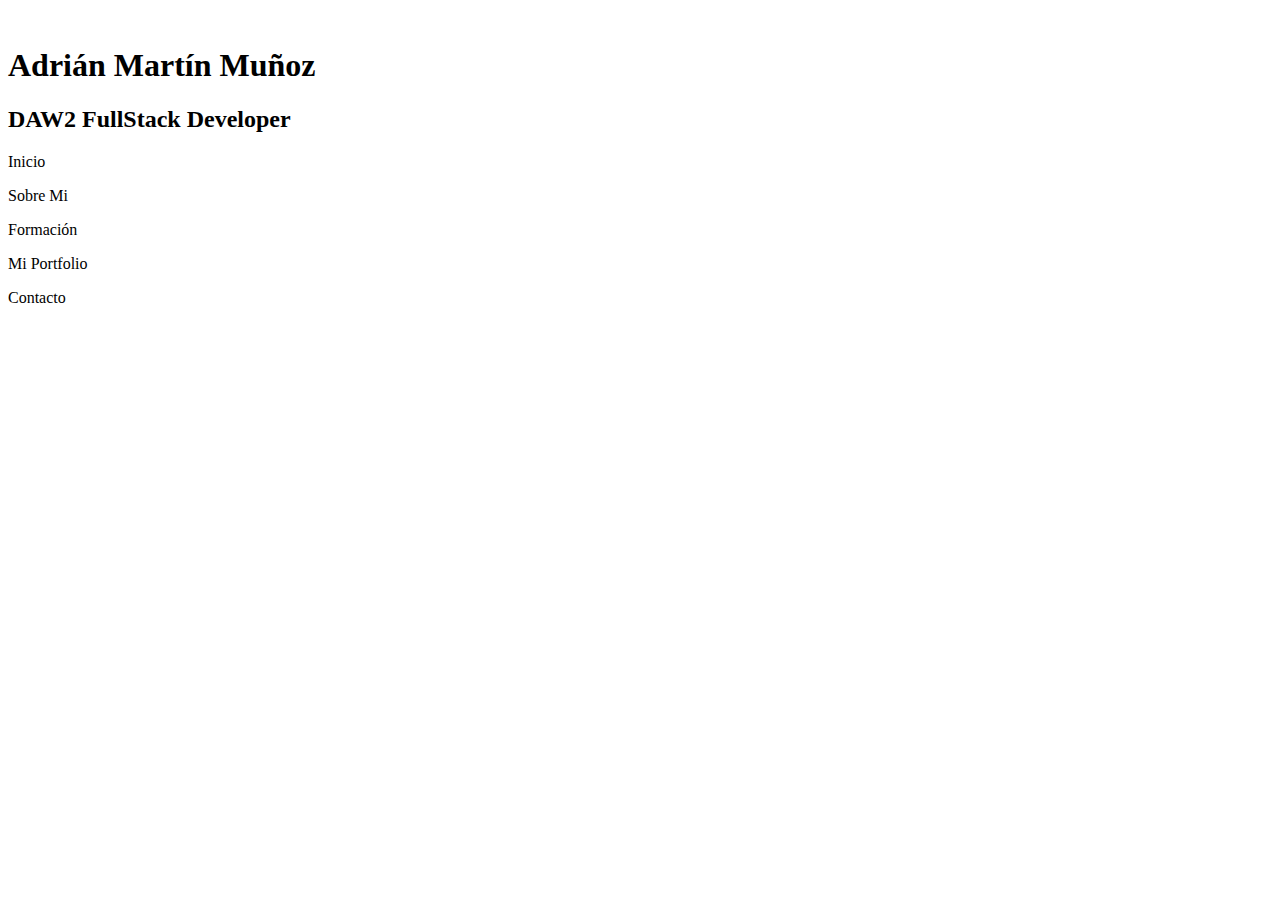
==== Porfolio/index.html @ 2fa80abe "Inicio de la web de mi portfolio" ====
<!DOCTYPE html>
<html lang="es">
<head>
    <meta charset="UTF-8">
    <meta name="viewport" content="width=device-width, initial-scale=1.0">
    <title>Portfolio</title>
</head>
<body>
    <div>
        <div>
            <img src="" alt="">
        </div>
        <h1>Adrián Martín Muñoz</h1>
        <h2>DAW2 FullStack Developer</h2>
        <div><p>Inicio</p></div>
        <div><p>Sobre Mi</p></div>
        <div><p>Formación</p></div>
        <div><p>Mi Portfolio</p></div>
        <div><p>Contacto</p></div>
    </div>
    <div></div>
</body>
</html>
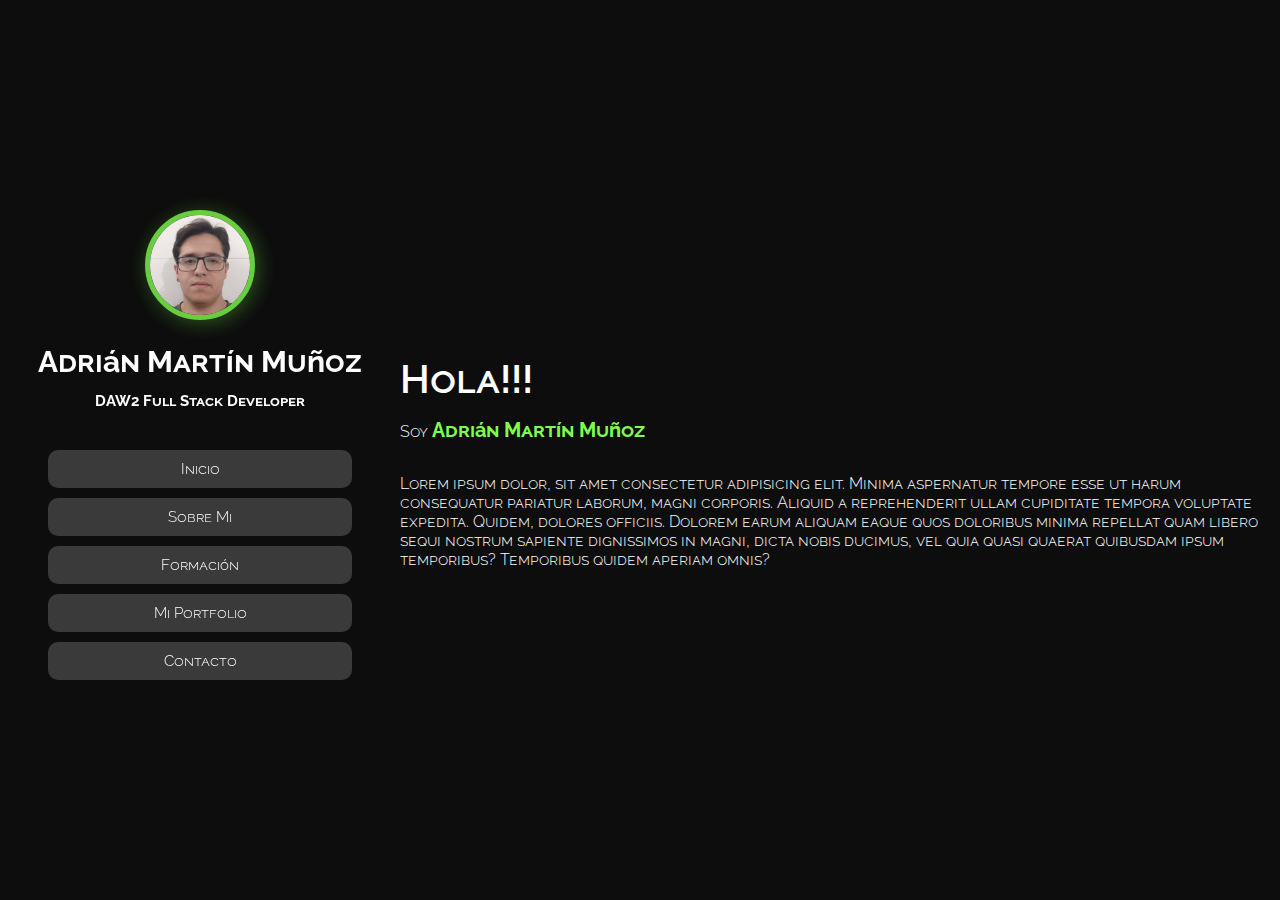
==== commit 4b0c4780: "se añaden los estilos css al section de inicio y al nav, ademas de agregar la foto del usuario" ====
--- a/Porfolio/index.html
+++ b/Porfolio/index.html
@@ -4,20 +4,60 @@
     <meta charset="UTF-8">
     <meta name="viewport" content="width=device-width, initial-scale=1.0">
     <title>Portfolio</title>
+    <link rel="stylesheet" href="./css/style.css">
 </head>
 <body>
-    <div>
-        <div>
-            <img src="" alt="">
+    <div class="container">
+        <nav class="profile">
+            <div class="profile__box">
+                <div class="profile__boximg">
+                    <img class="profile__boximg--img" src="./asstets/images/IMG_20230925_114000.jpg" alt="">
+                </div>
+                <h1 class="profile__h1">Adrián Martín Muñoz</h1>
+                <h2 class="profile__h2">DAW2 Full Stack Developer</h2>
+                <div class="profile__div"><a href="#info1" class="profile__div--a inicio">Inicio</a></div>
+                <div class="profile__div"><a href="#info2" class="profile__div--a sobreMi">Sobre Mi</a></div>
+                <div class="profile__div"><a href="#info3" class="profile__div--a formacion">Formación</a></div>
+                <div class="profile__div"><a href="#info4" class="profile__div--a miPortflio">Mi Portfolio</a></div>
+                <div class="profile__div"><a href="#info5" class="profile__div--a contacto">Contacto</a></div>
+            </div>
+        </nav>
+        <div class="data">
+            <section class="inicio info" id="info1">
+                <p class="data__hi">Hola!!!</p>
+                <p class="data__name">Soy <span class="inicio__span">Adrián Martín Muñoz</span></p>
+                <p class="data__info">Lorem ipsum dolor, sit amet consectetur adipisicing elit. Minima aspernatur tempore esse ut harum consequatur pariatur laborum, magni corporis. Aliquid a reprehenderit ullam cupiditate tempora voluptate expedita. Quidem, dolores officiis.
+                Dolorem earum aliquam eaque quos doloribus minima repellat quam libero sequi nostrum sapiente dignissimos in magni, dicta nobis ducimus, vel quia quasi quaerat quibusdam ipsum temporibus? Temporibus quidem aperiam omnis?</p>
+            </section>
+            <section class="SobreMi info" id="info2">
+                <p class="data__hi">Hola!!!</p>
+                <p class="data__name">Soy <span>Adrián Martín</span></p>
+                <p class="data__info">Lorem ipsum dolor, sit amet consectetur adipisicing elit. Minima aspernatur tempore esse ut harum consequatur pariatur laborum, magni corporis. Aliquid a reprehenderit ullam cupiditate tempora voluptate expedita. Quidem, dolores officiis.
+                Dolorem earum aliquam eaque quos doloribus minima repellat quam libero sequi nostrum sapiente dignissimos in magni, dicta nobis ducimus, vel quia quasi quaerat quibusdam ipsum temporibus? Temporibus quidem aperiam omnis?</p>
+            </section>
+            <section class="inicio info" id="info3">
+                <p class="data__hi">Hola!!!</p>
+                <p class="data__name">Soy <span>Adrián Martín</span></p>
+                <p class="data__info">Lorem ipsum dolor, sit amet consectetur adipisicing elit. Minima aspernatur tempore esse ut harum consequatur pariatur laborum, magni corporis. Aliquid a reprehenderit ullam cupiditate tempora voluptate expedita. Quidem, dolores officiis.
+                Dolorem earum aliquam eaque quos doloribus minima repellat quam libero sequi nostrum sapiente dignissimos in magni, dicta nobis ducimus, vel quia quasi quaerat quibusdam ipsum temporibus? Temporibus quidem aperiam omnis?</p>
+            </section>
+            <section class="SobreMi info" id="info4">
+                <p class="data__hi">Hola!!!</p>
+                <p class="data__name">Soy <span>Adrián Martín</span></p>
+                <p class="data__info">Lorem ipsum dolor, sit amet consectetur adipisicing elit. Minima aspernatur tempore esse ut harum consequatur pariatur laborum, magni corporis. Aliquid a reprehenderit ullam cupiditate tempora voluptate expedita. Quidem, dolores officiis.
+                Dolorem earum aliquam eaque quos doloribus minima repellat quam libero sequi nostrum sapiente dignissimos in magni, dicta nobis ducimus, vel quia quasi quaerat quibusdam ipsum temporibus? Temporibus quidem aperiam omnis?</p>
+            </section>
+            <section class="SobreMi info" id="info5">
+                <p class="data__hi">Hola!!!</p>
+                <p class="data__name">Soy <span>Adrián Martín</span></p>
+                <p class="data__info">Lorem ipsum dolor, sit amet consectetur adipisicing elit. Minima aspernatur tempore esse ut harum consequatur pariatur laborum, magni corporis. Aliquid a reprehenderit ullam cupiditate tempora voluptate expedita. Quidem, dolores officiis.
+                Dolorem earum aliquam eaque quos doloribus minima repellat quam libero sequi nostrum sapiente dignissimos in magni, dicta nobis ducimus, vel quia quasi quaerat quibusdam ipsum temporibus? Temporibus quidem aperiam omnis?</p>
+            </section>
+            
+        
         </div>
-        <h1>Adrián Martín Muñoz</h1>
-        <h2>DAW2 FullStack Developer</h2>
-        <div><p>Inicio</p></div>
-        <div><p>Sobre Mi</p></div>
-        <div><p>Formación</p></div>
-        <div><p>Mi Portfolio</p></div>
-        <div><p>Contacto</p></div>
     </div>
-    <div></div>
+<script src="./js/porfolio.js"></script>    
 </body>
+
 </html>--- a/Porfolio/css/style.css
+++ b/Porfolio/css/style.css
@@ -0,0 +1,94 @@
+@import url('https://fonts.googleapis.com/css2?family=Raleway:ital,wght@0,100..900;1,100..900&display=swap');
+
+body {
+    background-color: rgba(0, 0, 0, 0.95);
+    color: white;
+    margin: 0;
+    font-variant: small-caps;
+    font-family: "Raleway";
+    font-weight: 300;
+}
+
+.container {
+    display: flex;
+    justify-content: center; 
+    margin: 0 auto;
+    height: 100vh; 
+    overflow-y: scroll; 
+    scroll-snap-type: y mandatory;
+    scroll-behavior:smooth;
+}
+
+.profile {
+    min-width: 400px;
+    margin: 0;
+    display: flex; 
+    justify-content: center; 
+    position: sticky;
+    top: 0;
+    height: 100vh;
+    align-items: center;
+    text-align: center;
+}
+
+.profile__boximg--img{
+    width: 100px;
+    border-radius: 100%; 
+    border: 5px solid rgba(127, 255, 77, 0.8);
+    box-shadow: 3px 3px 20px rgba(127, 255, 77, 0.3);
+    margin-bottom: 0;
+}
+
+.profile__h1{
+    font-size: 30px;
+    margin-bottom: 0;
+}
+
+.profile__h2{
+    font-size: 15px;
+    margin-bottom: 40px;
+}
+
+.profile__div--a{
+    font-size: 15px;
+    text-decoration: none;
+    color: white;
+    padding: 5px 90px;
+    display: flex;
+    justify-content: center;
+}
+
+.profile__div{
+    background-color: rgba(73, 73, 73, 0.753);
+    margin: 10px;
+    padding: 5px;
+    border-radius: 10px;
+}
+
+.profile__div:hover{
+    background-color: rgba(127, 255, 77, 0.5);
+}
+
+.info{
+    display: flex;
+    flex-direction: column;
+    max-width: 1300px;
+    justify-content: center;
+    height: 100vh;
+    scroll-snap-align: start;
+}
+#info1, #info2,#info3,#info4,#info5{
+    scroll-margin-top: 0;
+}
+
+.inicio__span{
+    color: rgb(127, 255, 77);
+    font-weight: 700;
+    font-size: 20px;
+}
+
+.data__hi{
+    font-size: 40px;
+    font-weight: 600;
+    margin-bottom: 0;
+}
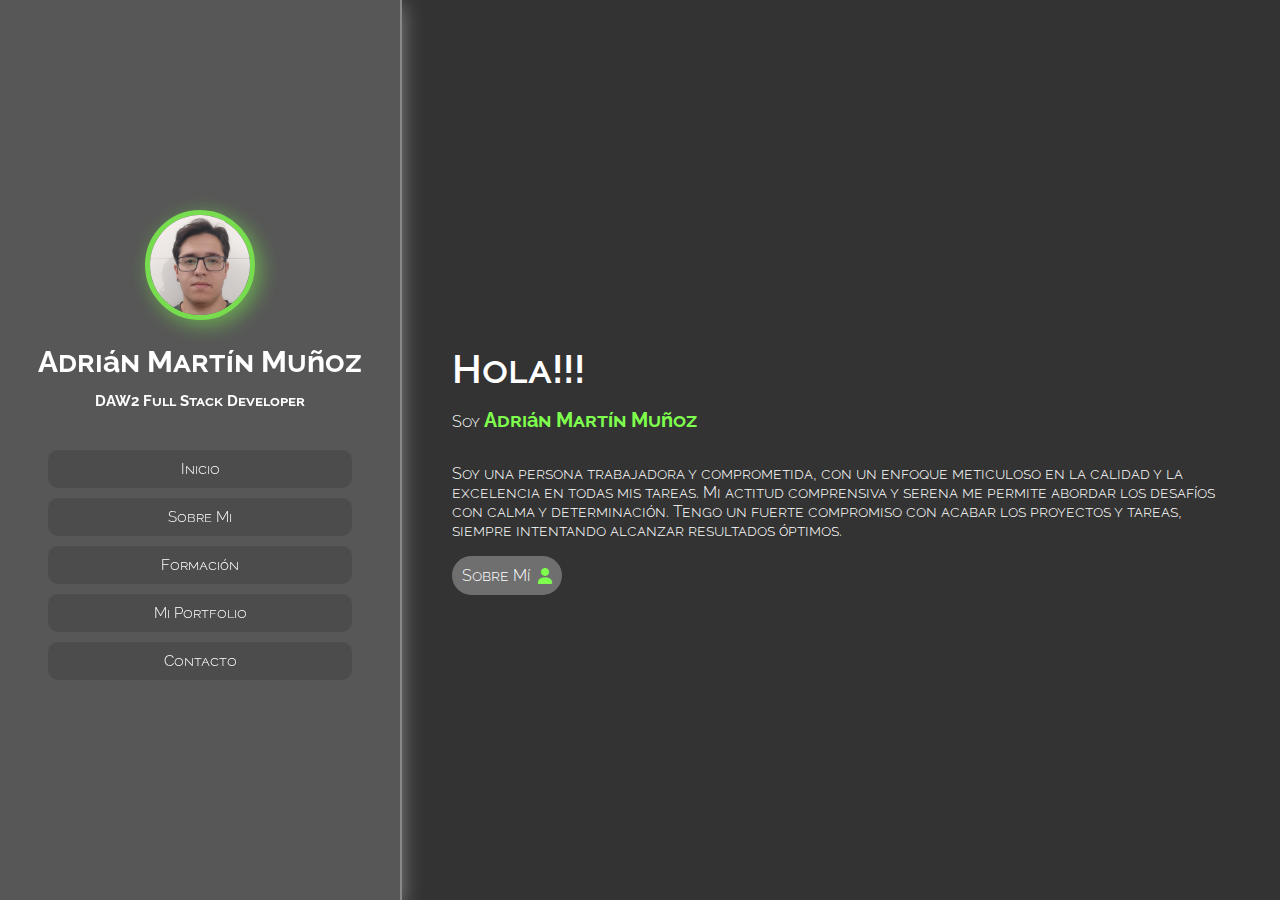
==== commit c3a6169e: "Se terminan los 3 section restantes y se queda finalizado el portfolio hasta la necesidad de nuva in" ====
--- a/Porfolio/index.html
+++ b/Porfolio/index.html
@@ -5,6 +5,8 @@
     <meta name="viewport" content="width=device-width, initial-scale=1.0">
     <title>Portfolio</title>
     <link rel="stylesheet" href="./css/style.css">
+    <link rel="stylesheet" href="https://cdnjs.cloudflare.com/ajax/libs/font-awesome/6.0.0-beta3/css/all.min.css">
+
 </head>
 <body>
     <div class="container">
@@ -18,7 +20,7 @@
                 <div class="profile__div"><a href="#info1" class="profile__div--a inicio">Inicio</a></div>
                 <div class="profile__div"><a href="#info2" class="profile__div--a sobreMi">Sobre Mi</a></div>
                 <div class="profile__div"><a href="#info3" class="profile__div--a formacion">Formación</a></div>
-                <div class="profile__div"><a href="#info4" class="profile__div--a miPortflio">Mi Portfolio</a></div>
+                <div class="profile__div"><a href="#info4" class="profile__div--a miPortfolio">Mi Portfolio</a></div>
                 <div class="profile__div"><a href="#info5" class="profile__div--a contacto">Contacto</a></div>
             </div>
         </nav>
@@ -26,32 +28,128 @@
             <section class="inicio info" id="info1">
                 <p class="data__hi">Hola!!!</p>
                 <p class="data__name">Soy <span class="inicio__span">Adrián Martín Muñoz</span></p>
-                <p class="data__info">Lorem ipsum dolor, sit amet consectetur adipisicing elit. Minima aspernatur tempore esse ut harum consequatur pariatur laborum, magni corporis. Aliquid a reprehenderit ullam cupiditate tempora voluptate expedita. Quidem, dolores officiis.
-                Dolorem earum aliquam eaque quos doloribus minima repellat quam libero sequi nostrum sapiente dignissimos in magni, dicta nobis ducimus, vel quia quasi quaerat quibusdam ipsum temporibus? Temporibus quidem aperiam omnis?</p>
+                <p class="data__info">Soy una persona trabajadora y comprometida, con un enfoque meticuloso en la calidad y la excelencia en todas mis tareas. Mi actitud comprensiva y serena me permite abordar los desafíos con calma y determinación. Tengo un fuerte compromiso con acabar los proyectos y tareas, siempre intentando alcanzar resultados óptimos.</p>
+                <div class="inicio__div">
+                    <p class="inicio__div--p">Sobre Mí</p>
+                    <i class="fa-solid fa-user user" ></i>
+                </div>
             </section>
-            <section class="SobreMi info" id="info2">
-                <p class="data__hi">Hola!!!</p>
-                <p class="data__name">Soy <span>Adrián Martín</span></p>
-                <p class="data__info">Lorem ipsum dolor, sit amet consectetur adipisicing elit. Minima aspernatur tempore esse ut harum consequatur pariatur laborum, magni corporis. Aliquid a reprehenderit ullam cupiditate tempora voluptate expedita. Quidem, dolores officiis.
-                Dolorem earum aliquam eaque quos doloribus minima repellat quam libero sequi nostrum sapiente dignissimos in magni, dicta nobis ducimus, vel quia quasi quaerat quibusdam ipsum temporibus? Temporibus quidem aperiam omnis?</p>
+            <section class="sobreMi info" id="info2">
+                <p class="data__hi">Sobre <span class="green">mí</span></p>
+                <div class="data__div">
+                    <p class="data__datos">Nombre: <span class="datos">Adrián Martín Muñoz</span></p>
+                    <p class="data__datos">Edad:  <span class="datos">20 años</span></p>
+                    <p class="data__datos">Formación:  <span class="datos">Tecnico Superior en DAW</span></p>
+                    <p class="data__datos">Perfil: <span class="datos">Full-Stack developer</span></p>
+                    <p class="data__datos">Idioma: <span class="datos">Ingles</span></p>
+                    <p class="data__datos">Hobbies: <span class="datos">Videojuegos</span></p>
+                    <a class="data__download" href="./asstets/download/C_V.pdf" download="CV_AdrianMartinMuñoz.pdf">Descargar CV <i class="aboutdata__fas fas fa-download download"></i></a>
+                </div>
+                <div class="data__containers">
+                    <div class="data__container">
+                        <p class="data__container--green">2+</p>
+                        <p class="data__container--white">Años de experiencia</p>
+                    </div>
+                    <div class="data__container">
+                        <p class="data__container--green">125+</p>
+                        <p class="data__container--white">Proyectos Realizados</p>
+                    </div>
+                    <div class="data__container">
+                        <p class="data__container--green">30+</p>
+                        <p class="data__container--white">Clientes</p>
+                    </div>
+                    <div class="data__container">
+                        <p class="data__container--green">2+</p>
+                        <p class="data__container--white">Premios ganados</p>
+                    </div>
+
+                </div>
+
             </section>
-            <section class="inicio info" id="info3">
-                <p class="data__hi">Hola!!!</p>
-                <p class="data__name">Soy <span>Adrián Martín</span></p>
-                <p class="data__info">Lorem ipsum dolor, sit amet consectetur adipisicing elit. Minima aspernatur tempore esse ut harum consequatur pariatur laborum, magni corporis. Aliquid a reprehenderit ullam cupiditate tempora voluptate expedita. Quidem, dolores officiis.
-                Dolorem earum aliquam eaque quos doloribus minima repellat quam libero sequi nostrum sapiente dignissimos in magni, dicta nobis ducimus, vel quia quasi quaerat quibusdam ipsum temporibus? Temporibus quidem aperiam omnis?</p>
+            <section class="formacion info" id="info3">
+                <p class="data__hi">Mi <span class="green">Formación</span></p>
+                
+                <div class="formacion__container">
+                    <div class="formacion__container--div">
+                        <article class="formacion__article">
+                            <div class="formacion__icono">
+                                <i class="fas fa-graduation-cap"></i>
+                            </div>
+                            <div class="formacion__contenido">
+                                <div class="año">2022</div>
+                                <h3 class="green">Bootcamp FullStack Developer</h3>
+                                <p>Lorem ipsum dolor sit amet consectetur adipisicing elit. Reprehenderit iure aliquid, dolore illum vel quo numquam iusto labore harum earum maxime, tenetur expedita ipsum asperiores laboriosam. Officiis distinctio laboriosam sint.</p>
+                            </div>
+                        </article>
+            
+                        <article class="formacion__article">
+                            <div class="formacion__icono">
+                                <i class="fas fa-graduation-cap"></i>
+                            </div>
+                            <div class="formacion__contenido">
+                                <div class="año">2021</div>
+                                <h3 class="green">Introducción a JavaScript</h3>
+                                <p>Lorem ipsum dolor sit amet consectetur adipisicing elit. Recusandae dolorum quasi molestiae facilis minima rerum accusantium in assumenda dolores voluptatem dignissimos, doloribus nisi laudantium officiis optio nulla! Voluptate, vel ut!</p>
+                            </div>
+                        </article>
+                    </div>
+                    <div class="formacion__container--div">
+                        <article class="formacion__article">
+                            <div class="formacion__icono">
+                                <i class="fas fa-graduation-cap"></i>
+                            </div>
+                            <div class="formacion__contenido">
+                                <div class="año">2020</div>
+                                <h3 class="green">Curso de HTML y CSS</h3>
+                                <p>Lorem ipsum dolor sit amet, consectetur adipisicing elit. Sunt, fugit nisi vel iure molestiae consectetur inventore deleniti quasi optio, nam esse? Consequuntur ad ipsam fuga expedita reiciendis libero neque! Consequuntur?</p>
+                            </div>
+                        </article>
+            
+                        <article class="formacion__article">
+                            <div class="formacion__icono">
+                                <i class="fas fa-graduation-cap"></i>
+                            </div>
+                            <div class="formacion__contenido">
+                                <div class="año">2019</div>
+                                <h3 class="green">Técnicas Básicas HTML</h3>
+                                <p>Lorem ipsum dolor, sit amet consectetur adipisicing elit. Ipsa animi perspiciatis praesentium, est libero magni ratione! Quos, nobis expedita dolor fugit perspiciatis consequuntur animi aspernatur adipisci neque maxime quod recusandae!</p>
+                            </div>
+                        </article>
+                    </div>
+                </div>
             </section>
-            <section class="SobreMi info" id="info4">
-                <p class="data__hi">Hola!!!</p>
-                <p class="data__name">Soy <span>Adrián Martín</span></p>
-                <p class="data__info">Lorem ipsum dolor, sit amet consectetur adipisicing elit. Minima aspernatur tempore esse ut harum consequatur pariatur laborum, magni corporis. Aliquid a reprehenderit ullam cupiditate tempora voluptate expedita. Quidem, dolores officiis.
-                Dolorem earum aliquam eaque quos doloribus minima repellat quam libero sequi nostrum sapiente dignissimos in magni, dicta nobis ducimus, vel quia quasi quaerat quibusdam ipsum temporibus? Temporibus quidem aperiam omnis?</p>
+            <section class="miPortfolio info" id="info4">
+                <p class="data__hi">Mi <span class="green">Portfolio</span></p>
+                
+                <div class="portfolio__div">
+                    <img class="portfolio__img" src="./asstets/images/oscuro.png" alt="">
+                    <img class="portfolio__img" src="./asstets/images/claro.png" alt="">
+                    <img class="portfolio__img" src="./asstets/images/toledo.png" alt="">
+                    <img class="portfolio__img" src="./asstets/images/floristeria.png" alt="">
+                    <img class="portfolio__img" src="./asstets/images/mosca.png" alt="">
+                    <img class="portfolio__img" src="./asstets/images/pasteleria.png" alt="">
+                    <img class="portfolio__img" src="./asstets/images/travels.png" alt="">
+                    <img class="portfolio__img" src="./asstets/images/paris.png" alt="">
+                </div>
+                
             </section>
-            <section class="SobreMi info" id="info5">
-                <p class="data__hi">Hola!!!</p>
-                <p class="data__name">Soy <span>Adrián Martín</span></p>
-                <p class="data__info">Lorem ipsum dolor, sit amet consectetur adipisicing elit. Minima aspernatur tempore esse ut harum consequatur pariatur laborum, magni corporis. Aliquid a reprehenderit ullam cupiditate tempora voluptate expedita. Quidem, dolores officiis.
-                Dolorem earum aliquam eaque quos doloribus minima repellat quam libero sequi nostrum sapiente dignissimos in magni, dicta nobis ducimus, vel quia quasi quaerat quibusdam ipsum temporibus? Temporibus quidem aperiam omnis?</p>
+            <section class="contacto info" id="info5">
+                <p class="data__hi green">Contacto</p>
+                <div class="contacto__datos">
+                    <div class="contacto__div">
+                        <p><i class="fas fa-envelope  green"></i>  adrianmartinm04@gmail.com</p>
+                        <p><i class="fas fa-phone green"></i> +098-765-4321</p>
+                        <p><i class="fas fa-phone green"></i> +123-456-7890</p>
+                        <p><i class="fas fa-map-marker-alt green"></i> Talavera de la Reina, 45600</p>
+                    </div>
+                    <form class="contacto__form">
+                        <input type="text" placeholder="Nombre" required>
+                        <input type="email" placeholder="Correo" required>
+                        <input type="text" placeholder="Proyecto" required>
+                        <textarea placeholder="Texto" required></textarea>
+                        <button type="submit">Enviar <i class="fas fa-paper-plane"></i></button>
+                    </form>
+                </div>
             </section>
             
         
--- a/Porfolio/css/style.css
+++ b/Porfolio/css/style.css
@@ -1,7 +1,7 @@
 @import url('https://fonts.googleapis.com/css2?family=Raleway:ital,wght@0,100..900;1,100..900&display=swap');
 
 body {
-    background-color: rgba(0, 0, 0, 0.95);
+    background-color: rgb(51, 51, 51);
     color: white;
     margin: 0;
     font-variant: small-caps;
@@ -11,7 +11,6 @@
 
 .container {
     display: flex;
-    justify-content: center; 
     margin: 0 auto;
     height: 100vh; 
     overflow-y: scroll; 
@@ -29,13 +28,16 @@
     height: 100vh;
     align-items: center;
     text-align: center;
+    background-color: rgb(87, 87, 87);
+    border-right: 2px solid rgba(255, 255, 255, 0.3);
+    box-shadow: 0 5px 20px rgba(255, 255, 255, 0.4);
 }
 
 .profile__boximg--img{
     width: 100px;
     border-radius: 100%; 
     border: 5px solid rgba(127, 255, 77, 0.8);
-    box-shadow: 3px 3px 20px rgba(127, 255, 77, 0.3);
+    box-shadow: 5px 5px 20px rgba(127, 255, 77, 0.5);
     margin-bottom: 0;
 }
 
@@ -66,7 +68,7 @@
 }
 
 .profile__div:hover{
-    background-color: rgba(127, 255, 77, 0.5);
+    background-color: rgba(127, 255, 77, 0.6);
 }
 
 .info{
@@ -75,6 +77,7 @@
     max-width: 1300px;
     justify-content: center;
     height: 100vh;
+    margin: 50px;
     scroll-snap-align: start;
 }
 #info1, #info2,#info3,#info4,#info5{
@@ -85,6 +88,10 @@
     color: rgb(127, 255, 77);
     font-weight: 700;
     font-size: 20px;
+}
+
+.data{
+    margin: 0 auto;
 }
 
 .data__hi{
@@ -92,3 +99,248 @@
     font-weight: 600;
     margin-bottom: 0;
 }
+
+.i{
+    width: 20px;
+}
+
+.inicio__div{
+    display: flex;
+    align-items: center;
+    width: 90px;
+    justify-content: space-between;
+    background-color: rgba(253, 253, 253, 0.3);
+    padding: 10px;
+    margin: 0;
+    border-radius: 20px;
+}
+.inicio__div--p{
+    margin: 0;
+}
+
+.user{
+    color: rgb(127, 255, 77);
+}
+
+.inicio__div:hover{
+    background-color: rgba(255, 255, 255, 0.5);
+}
+
+.data__div{
+    display: flex;
+    flex-direction: column;
+    align-items: center;
+    justify-content: baseline;
+}
+
+.data__datos{
+    width: 250px;
+    margin: 5px;
+}
+
+.datos{
+    color: rgb(127, 255, 77);
+}
+
+.download{
+    color: rgb(127, 255, 77);
+    margin-left: 20px;
+}
+.data__download{
+    text-decoration: none;
+    color: white;
+    background-color: rgba(253, 253, 253, 0.3);
+    width: 250px;
+    display: flex;
+    justify-content: center;
+    margin-top: 30px;
+    padding: 10px;
+    border-radius: 20px;
+}
+
+.data__containers{
+    display: flex;
+    justify-content: space-around;
+    margin: 0 auto;
+    min-width: 550px;
+}
+
+.data__container{
+    background-color: rgba(253, 253, 253, 0.2);
+    width: 120px;
+    height: 120px;
+}
+
+.data__container--green{
+    color: rgb(127, 255, 77);
+    font-size: 50px;
+    margin: 0;
+    text-align: center;
+}
+
+.data__container--white{
+    color: white;
+    text-align: center;
+    margin: 0;
+    padding: 10px;
+}
+
+.sobreMi{
+    display: flex;
+    flex-direction: column;
+    justify-content: space-evenly;
+}
+
+.green{
+    color: rgb(127, 255, 77);
+}
+
+
+.formacion{
+    display: flex;
+    flex-direction: column;
+    justify-content: space-evenly;
+}
+
+.formacion__container {
+    display: flex;
+    justify-content: space-evenly;
+}
+
+.formacion__container--div{
+    display: flex;
+    flex-direction: column;
+    justify-content: space-around;
+    height: 80vh;
+}
+
+.formacion__article {
+    padding: 0;
+    width: 300px;
+    position: relative;
+    text-align: left;
+    border-left: 1px solid rgb(127, 255, 77);
+    padding-left: 20px;
+}
+
+.formacion__icono {
+    position: absolute;
+    top: -40px;
+    left: -25px;
+    background-color: rgb(127, 255, 77);
+    border-radius: 100%;
+    padding: 10px;
+}
+
+.formacion__icono i {
+    color: #121212;
+    font-size: 1.5rem;
+    padding: 0;
+    margin: 0;
+}
+
+.formacion__contenido {
+    margin-top: 0;
+}
+
+.año {
+    background-color: rgba(112, 112, 112, 0.7);
+    border-radius: 25px;
+    color: white;
+    display: flex;
+    max-width: 70px;
+    padding: 5px 15px;
+    margin-bottom: 10px;
+    font-weight: bold;
+    justify-content: center;
+    margin-left: 40px;
+}
+
+.miPortfolio{
+    display: flex;
+    flex-direction: column;
+    justify-content: space-evenly;
+}
+
+.portfolio__div{
+    display: flex;
+    flex-wrap: wrap;
+    gap: 20px;
+    justify-content: center;
+    margin: 0;
+    padding: 0;
+}
+
+.portfolio__img{
+    width: 280px;
+}
+
+.contacto{
+    display: flex;
+    flex-direction: column;
+}
+
+.contacto__datos{
+    display: flex;
+    flex-direction: column;
+    align-items: center;
+    justify-content: center;
+    height: 80vh;
+}
+
+.contacto__div{
+    font-size: 14px;
+    margin: 5px 0;
+    color: white;
+    display: flex;
+    flex-direction: column;
+    max-width: 700px;
+    margin-bottom: 20px;
+}
+
+.contacto__div p {
+    margin: 5px;
+}
+
+.contacto__div i {
+    color: rgb(66, 233, 0);
+    margin-right: 10px;
+    max-width: 400px;
+}
+
+.contacto__form {
+    display: flex;
+    flex-direction: column;
+    min-width: 400px;
+}
+
+.contacto__form input,
+.contacto__form textarea {
+    background-color: rgb(39, 39, 39);
+    border: none;
+    border-radius: 5px;
+    padding: 10px;
+    margin-bottom: 10px;
+    color: white;
+}
+
+.contacto__form button {
+    background-color: rgba(253, 253, 253, 0.2);
+    color: white;
+    border: none;
+    border-radius: 25px;
+    padding: 10px;
+    cursor: pointer;
+    display: flex;
+    align-items: center;
+    justify-content: center;
+}
+
+.contacto__form button i {
+    margin-left: 5px;
+    color: rgb(127, 255, 77);
+}
+
+.contacto__form button:hover {
+    background-color: rgba(127, 255, 77, 0.3);
+}